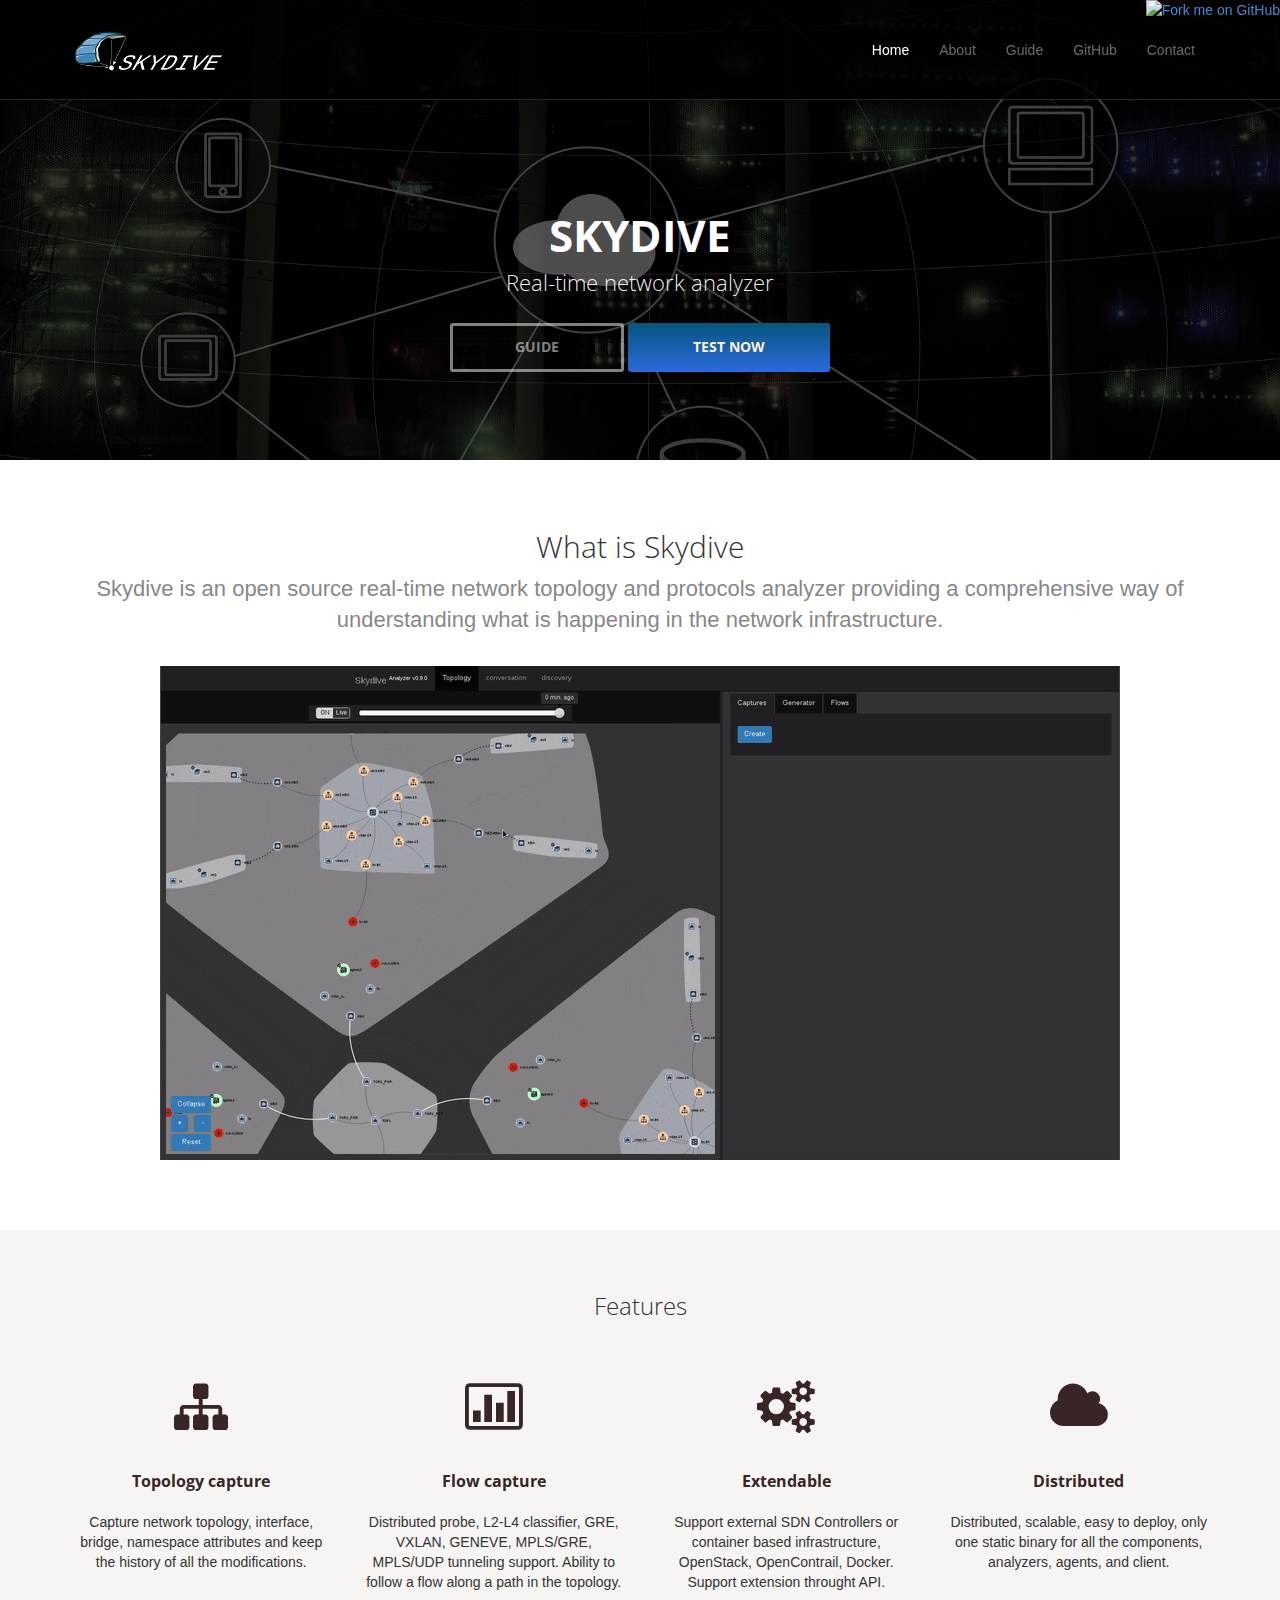
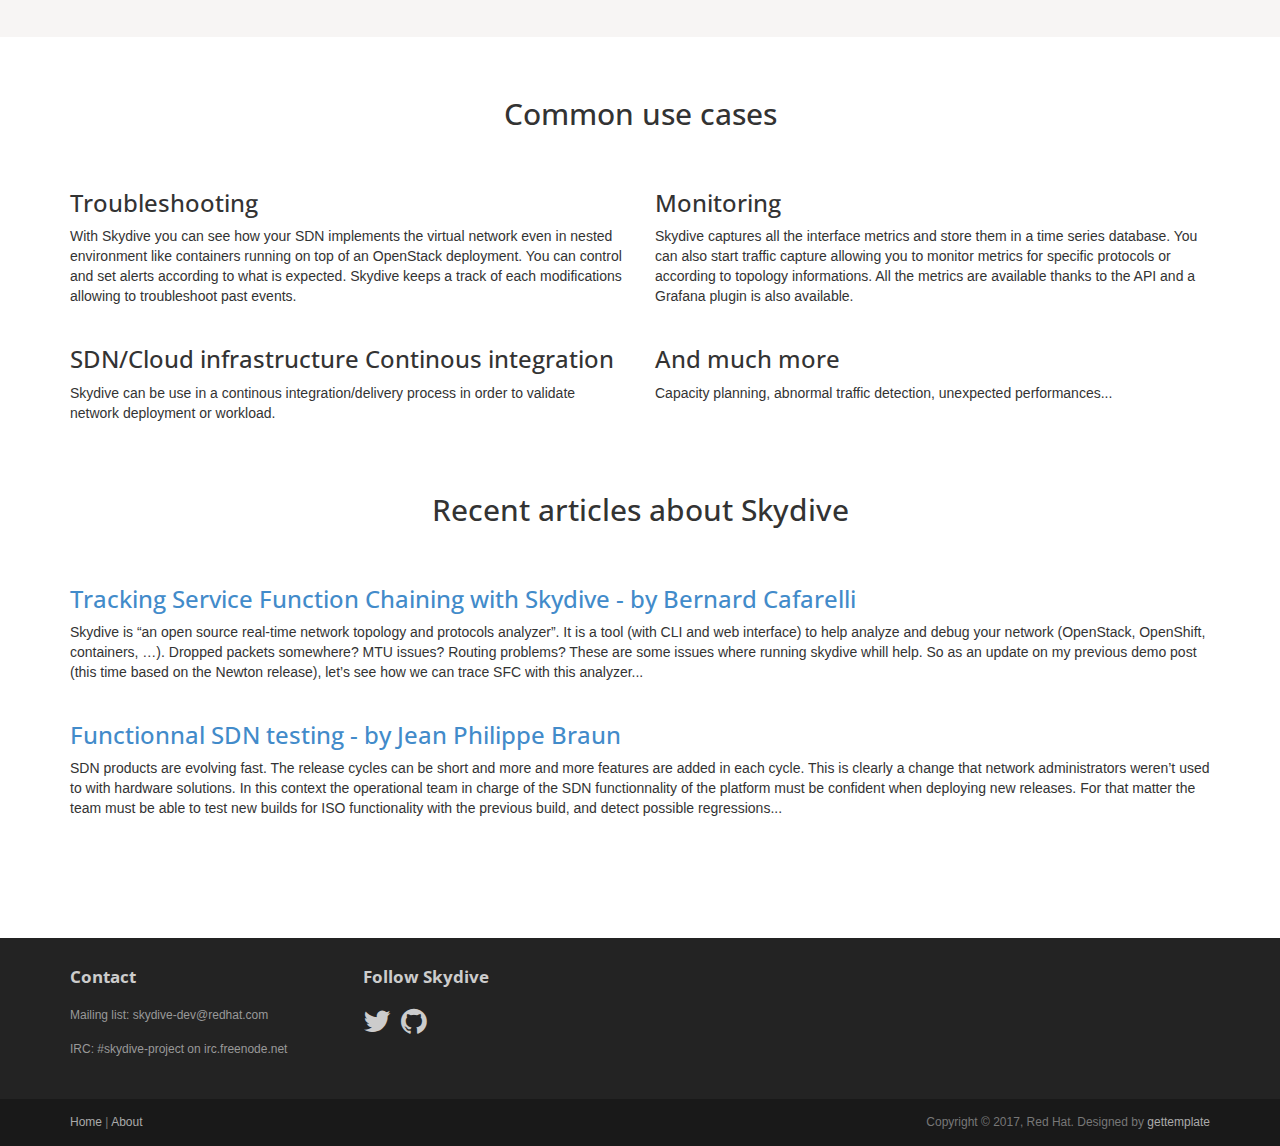
==== index.html @ 3c9983b2 "Single" ====
<!DOCTYPE html>
<html lang="en">
<head>
	<meta charset="utf-8">
	<meta name="viewport"    content="width=device-width, initial-scale=1.0">
	<meta name="description" content="">
	<meta name="author"      content="Sergey Pozhilov (GetTemplate.com)">

	<title>Skydive - Real-time network analyzer</title>

	<link rel="shortcut icon" href="assets/images/gt_favicon.png">

	<link rel="stylesheet" media="screen" href="http://fonts.googleapis.com/css?family=Open+Sans:300,400,700">
	<link rel="stylesheet" href="assets/css/bootstrap.min.css">
	<link rel="stylesheet" href="assets/css/font-awesome.min.css">

	<!-- Custom styles for our template -->
	<link rel="stylesheet" href="assets/css/bootstrap-theme.css" media="screen" >
	<link rel="stylesheet" href="assets/css/main.css">

	<!-- HTML5 shim and Respond.js IE8 support of HTML5 elements and media queries -->
	<!--[if lt IE 9]>
	<script src="assets/js/html5shiv.js"></script>
	<script src="assets/js/respond.min.js"></script>
	<![endif]-->
</head>

<body class="home">
	<a href="https://github.com/skydive-project/skydive"><img style="position: absolute; top: 0; right: 0; border: 0; z-index: 99999" src="https://camo.githubusercontent.com/365986a132ccd6a44c23a9169022c0b5c890c387/68747470733a2f2f73332e616d617a6f6e6177732e636f6d2f6769746875622f726962626f6e732f666f726b6d655f72696768745f7265645f6161303030302e706e67" alt="Fork me on GitHub" data-canonical-src="https://s3.amazonaws.com/github/ribbons/forkme_right_red_aa0000.png"></a>
	<!-- Fixed navbar -->
	<div class="navbar navbar-inverse navbar-fixed-top headroom" >
		<div class="container">
			<div class="navbar-header">
				<!-- Button for smallest screens -->
				<button type="button" class="navbar-toggle" data-toggle="collapse" data-target=".navbar-collapse"><span class="icon-bar"></span> <span class="icon-bar"></span> <span class="icon-bar"></span> </button>
				<a class="navbar-brand" href="index.html"><img src="assets/images/logo.png" alt="Progressus HTML5 template"></a>
			</div>
			<div class="navbar-collapse collapse">
				<ul class="nav navbar-nav pull-right">
					<li class="active"><a href="/#">Home</a></li>
					<li><a href="/#about">About</a></li>
					<li><a href="http://skydive-project.github.io/skydive/">Guide</a></li>
					<li><a href="https://github.com/skydive-project/skydive">GitHub</a></li>
					<!--li class="dropdown">
						<a href="#" class="dropdown-toggle" data-toggle="dropdown">Blog <b class="caret"></b></a>
						<ul class="dropdown-menu">
							<li><a href="sidebar-left.html">Left Sidebar</a></li>
							<li class="active"><a href="sidebar-right.html">Right Sidebar</a></li>
						</ul>
					</li-->
					<li><a href="contact.html">Contact</a></li>
				</ul>
			</div><!--/.nav-collapse -->
		</div>
	</div>
	<!-- /.navbar -->

	<!-- Header -->
	<header id="head">
		<div class="container">
			<div class="row">
				<h1 class="lead"><strong>SKYDIVE</strong></h1>
				<p class="tagline">Real-time network analyzer</p>
				<p><a href="http://skydive-project.github.io/skydive/" class="btn btn-default btn-lg" role="button">GUIDE</a> <a href="https://github.com/skydive-project/skydive#quick-start" class="btn btn-action btn-lg" role="button">TEST NOW</a></p>
			</div>
		</div>
	</header>
	<!-- /Header -->

	<!-- Intro -->
	<a id="about"></a>
	<div class="container text-center">
		<br> <br>
		<h2 class="thin">What is Skydive</h2>
		<p class="text-muted">
			Skydive is an open source real-time network topology and protocols analyzer providing a comprehensive way of understanding what is happening in the network infrastructure.
		</p>
		<p>
			<br>
			<img src="/assets/images/screencast.gif"/>
		</p>
	</div>
	<!-- /Intro-->

	<!-- Highlights - jumbotron -->
	<div class="jumbotron top-space">
		<div class="container">

			<h3 class="text-center thin">Features</h3>

			<div class="row">
				<div class="col-md-3 col-sm-6 highlight">
					<div class="h-caption"><h4><i class="fa fa-sitemap fa-5"></i>Topology capture</h4></div>
					<div class="h-body text-center">
						<p>Capture network topology, interface, bridge, namespace attributes and keep the history of all the modifications.</p>
					</div>
				</div>
				<div class="col-md-3 col-sm-6 highlight">
					<div class="h-caption"><h4><i class="fa fa-bar-chart-o fa-5"></i>Flow capture</h4></div>
					<div class="h-body text-center">
						<p>Distributed probe, L2-L4 classifier, GRE, VXLAN, GENEVE, MPLS/GRE, MPLS/UDP tunneling support. Ability to follow a flow along a path in the topology.</p>
					</div>
				</div>
				<div class="col-md-3 col-sm-6 highlight">
					<div class="h-caption"><h4><i class="fa fa-gears fa-5"></i>Extendable</h4></div>
					<div class="h-body text-center">
						<p>Support external SDN Controllers or container based infrastructure, OpenStack, OpenContrail, Docker. Support extension throught API.</p>
					</div>
				</div>
				<div class="col-md-3 col-sm-6 highlight">
					<div class="h-caption"><h4><i class="fa fa-cloud fa-5"></i>Distributed</h4></div>
					<div class="h-body text-center">
						<p>Distributed, scalable, easy to deploy, only one static binary for all the components, analyzers, agents, and client.</p>
					</div>
				</div>
			</div> <!-- /row  -->

		</div>
	</div>
	<!-- /Highlights -->

	<!-- container -->
	<div class="container">

		<h2 class="text-center top-space">Common use cases</h2>
		<br>

		<div class="row">
			<div class="col-sm-6">
				<h3>Troubleshooting</h3>
				<p>
					With Skydive you can see how your SDN implements the virtual network even in nested environment like containers running on top of an OpenStack deployment. You can control and set alerts according to what is expected. Skydive keeps a track of each modifications allowing to troubleshoot past events.
				</p>
			</div>
			<div class="col-sm-6">
				<h3>Monitoring</h3>
				<p>
					Skydive captures all the interface metrics and store them in a time series database. You can also start traffic capture allowing you to monitor metrics for specific protocols or according to topology informations. All the metrics are available thanks to the API and a Grafana plugin is also available.
				</p>
			</div>
		</div> <!-- /row -->

		<div class="row">
			<div class="col-sm-6">
				<h3>SDN/Cloud infrastructure Continous integration</h3>
				<p>
					Skydive can be use in a continous integration/delivery process in order to validate network deployment or workload.
				</p>
			</div>
			<div class="col-sm-6">
				<h3>And much more</h3>
				<p>
					Capacity planning, abnormal traffic detection, unexpected performances...
				</p>
			</div>
		</div> <!-- /row -->



		<!--div class="jumbotron top-space">
			<h4></h4>
			<p class="text-right"><a class="btn btn-primary btn-large">Learn more »</a></p>
		</div-->

	</div>	<!-- /container -->

	<!-- container -->
	<div class="container">

		<h2 class="text-center top-space">Recent articles about Skydive</h2>
		<br>

		<div class="row">
			<div class="col-sm-12">
				<h3><a href="http://blog.cafarelli.fr/2017/02/tracking-service-function-chaining-with-skydive/">Tracking Service Function Chaining with Skydive - by Bernard Cafarelli</a></h3>
				<p>
					Skydive is “an open source real-time network topology and protocols analyzer”. It is a tool (with CLI and web interface) to help analyze and debug your network (OpenStack, OpenShift, containers, …). Dropped packets somewhere? MTU issues? Routing problems? These are some issues where running skydive whill help.
					So as an update on my previous demo post (this time based on the Newton release), let’s see how we can trace SFC  with this analyzer...
				</p>
			</div>
		</div> <!-- /row -->

		<div class="row">
			<div class="col-sm-12">
				<h3><a href="https://dev.cloudwatt.com/en/blog/functionnal-sdn-testing.html">Functionnal SDN testing - by Jean Philippe Braun</a></h3>
				<p>
					SDN products are evolving fast. The release cycles can be short and more and more features are added in each cycle. This is clearly a change that network administrators weren’t used to with hardware solutions.
					In this context the operational team in charge of the SDN functionnality of the platform must be confident when deploying new releases. For that matter the team must be able to test new builds for ISO functionality with the previous build, and detect possible regressions...
			</div>
		</div> <!-- /row -->



		<!--div class="jumbotron top-space">
			<h4></h4>
			<p class="text-right"><a class="btn btn-primary btn-large">Learn more »</a></p>
		</div-->

	</div>	<!-- /container -->

	<!-- Social links. @TODO: replace by link/instructions in template -->
	<section id="social">
		<div class="container">
			<div class="wrapper clearfix">
				<!-- AddThis Button BEGIN -->
				<div class="addthis_toolbox addthis_default_style">
				<a class="addthis_button_facebook_like" fb:like:layout="button_count"></a>
				<a class="addthis_button_tweet"></a>
				<a class="addthis_button_linkedin_counter"></a>
				<a class="addthis_button_google_plusone" g:plusone:size="medium"></a>
				</div>
				<!-- AddThis Button END -->
			</div>
		</div>
	</section>
	<!-- /social links -->

	<footer id="footer" class="top-space">

		<div class="footer1">
			<div class="container">
				<div class="row">

					<div class="col-md-3 widget">
						<h3 class="widget-title">Contact</h3>
						<div class="widget-body">
							<p>
								Mailing list: skydive-dev@redhat.com<br>
								<br>
								IRC: #skydive-project on irc.freenode.net
							</p>
						</div>
					</div>

					<div class="col-md-3 widget">
						<h3 class="widget-title">Follow Skydive</h3>
						<div class="widget-body">
							<p class="follow-me-icons">
								<a href="https://twitter.com/skydive_project"><i class="fa fa-twitter fa-2"></i></a>
								<a href="https://github.com/skydive-project"><i class="fa fa-github fa-2"></i></a>
							</p>
						</div>
					</div>

					<!--div class="col-md-6 widget">
						<h3 class="widget-title">Text widget</h3>
						<div class="widget-body">
							<p></p>
						</div>
					</div-->

				</div> <!-- /row of widgets -->
			</div>
		</div>

		<div class="footer2">
			<div class="container">
				<div class="row">

					<div class="col-md-6 widget">
						<div class="widget-body">
							<p class="simplenav">
								<a href="/#">Home</a> |
								<a href="/#about">About</a>
							</p>
						</div>
					</div>

					<div class="col-md-6 widget">
						<div class="widget-body">
							<p class="text-right">
								Copyright &copy; 2017, Red Hat. Designed by <a href="http://gettemplate.com/" rel="designer">gettemplate</a>
							</p>
						</div>
					</div>

				</div> <!-- /row of widgets -->
			</div>
		</div>
	</footer>
	<!-- JavaScript libs are placed at the end of the document so the pages load faster -->
	<script src="http://ajax.googleapis.com/ajax/libs/jquery/1.10.2/jquery.min.js"></script>
	<script src="http://netdna.bootstrapcdn.com/bootstrap/3.0.0/js/bootstrap.min.js"></script>
	<script src="assets/js/headroom.min.js"></script>
	<script src="assets/js/jQuery.headroom.min.js"></script>
	<script src="assets/js/template.js"></script>
</body>
</html>
---- assets/css/main.css ----
/* Header */
#head { background:#181015 url( ../images/bg_header.jpg) no-repeat; background-size: cover; min-height:460px; text-align: center; padding-top:180px; color:white; font-family:"Open sans", Helvetica, Arial; font-weight:300; }
#head.secondary { height:100px; min-height: 100px; padding-top:0px; }
	#head .lead { font-family:"Open sans", Helvetica, Arial; font-size:44px; margin-bottom:6px; color:white; line-height:1.15em; }
	#head .tagline { font-size: 22px; color:rgba(255,255,255,0.95); margin-bottom:25px; }
		#head .tagline a { color:#fff; }
	#head .btn { margin-bottom:10px;}
	#head .btn-default { text-shadow: none; background:transparent; color:rgba(255,255,255,.5); -webkit-box-shadow:inset 0px 0px 0px 3px rgba(255,255,255,.5); -moz-box-shadow:inset 0px 0px 0px 3px rgba(255,255,255,.5); box-shadow:inset 0px 0px 0px 3px rgba(255,255,255,.5); background: transparent; }
		#head .btn-default:hover,
		#head .btn-default:focus { color:rgba(255,255,255,.8); -webkit-box-shadow:inset 0px 0px 0px 3px rgba(255,255,255,.8); -moz-box-shadow:inset 0px 0px 0px 3px rgba(255,255,255,.8); box-shadow:inset 0px 0px 0px 3px rgba(255,255,255,.8); background: transparent; }
		#head .btn-default:active,
		#head .btn-default.active { color:#fff; -webkit-box-shadow:inset 0px 0px 0px 3px #fff; -moz-box-shadow:inset 0px 0px 0px 3px #fff; box-shadow:inset 0px 0px 0px 3px #fff; background: transparent; }

@media (max-width: 767px) {
	#head { min-height:420px; padding-top:160px; }
	#head .lead { font-size: 34px; }
}


/* Autohide navbar */
.slideUp { top:-100px; }
.headroom { -webkit-transition: all 0.4s ease-out; -moz-transition: all 0.4s ease-out; -o-transition: all 0.4s ease-out; transition: all 0.4s ease-out; }


/* Highlights (in jumbotron in most cases) */
.highlight { margin-top:40px; }
	.h-caption { text-align: center; }
	.h-caption i { display:block; font-size: 54px; color:#382526; margin-bottom:36px; }
	.h-caption h4 { color:#382526; font-size: 16px; font-weight: bold; margin-bottom:20px; }
	.h-body { }


/* Typography */
h1, h2, h3, h4, h5, h6 { font-family:"Open sans", Helvetica, Arial; }
h1, .h1, h2, .h2, h3, .h3 { margin-top:30px; }
blockquote { font-style: italic; font-family: Georgia; color:#999; margin:30px 0 30px; }
label { color: #777; }
.thin { font-weight:300; }
.page-title { margin-top:20px; font-weight:300; }
.text-muted { color:#888; }
.breadcrumb { background:none; padding:0; margin:30px 0 0px 0; }
ul.list-spaces li{ margin-bottom:10px; }

/* Helpers */
.container-full { margin: 0 auto; width: 100%; }
.top-space { margin-top: 60px; }
.top-margin { margin-top:20px; }

.container .text-muted {
	font-size: 22px;
}

img { max-width:100%; }
img.pull-right { margin-left: 10px; }
img.pull-left { margin-right: 10px; }
#map { width:100%; height:280px; }
#social { margin-top:50px; margin-bottom:50px; }
	#social .wrapper { width:340px; margin:0 auto; }

/* Main content block */
.maincontent { }

/* Sidebars */
.sidebar { padding-top:36px; padding-bottom:30px; }
	.sidebar .widget { margin-bottom:20px; }
	.sidebar h1, .sidebar .h1, .sidebar h2, .sidebar .h2, .sidebar h3, .sidebar .h3 { margin-top:20px; }

/* Footer */
.footer1 { background: #232323; padding: 30px 0 0 0; font-size: 12px; color: #999; }
	.footer1 a { color: #ccc; }
		.footer1 a:hover {color: #fff; }
	.footer1 .widget { margin-bottom:30px; }
	.footer1 .widget-title { font-size: 17px; font-weight: bold; color: #ccc; margin: 0 0 20px; }
	.footer1 .entry-meta { border-top: 1px solid #ccc; border-bottom: 1px solid #ccc; margin: 0 0 35px 0; padding: 2px 0; color: #888888; font-size: 12px; font-size: 0.75rem; }
		.footer1 .entry-meta a { color: #333333; }
		.footer1 .entry-meta .meta-in { border-top: 1px solid #ccc; border-bottom: 1px solid #ccc; padding: 10px 0; }
	.follow-me-icons { font-size:30px; }
		.follow-me-icons i { float:left; margin:0 10px 0 0; }

.footer2 { background: #191919; padding: 15px 0; color: #777; font-size: 12px; }
	.footer2 a { color: #aaa; }
		.footer2 a:hover { color: #fff; }
		.footer2 p { margin: 0; }

	.widget-simplenav { margin-left:-5px; }
	.widget-simplenav a{ margin:0 5px; }
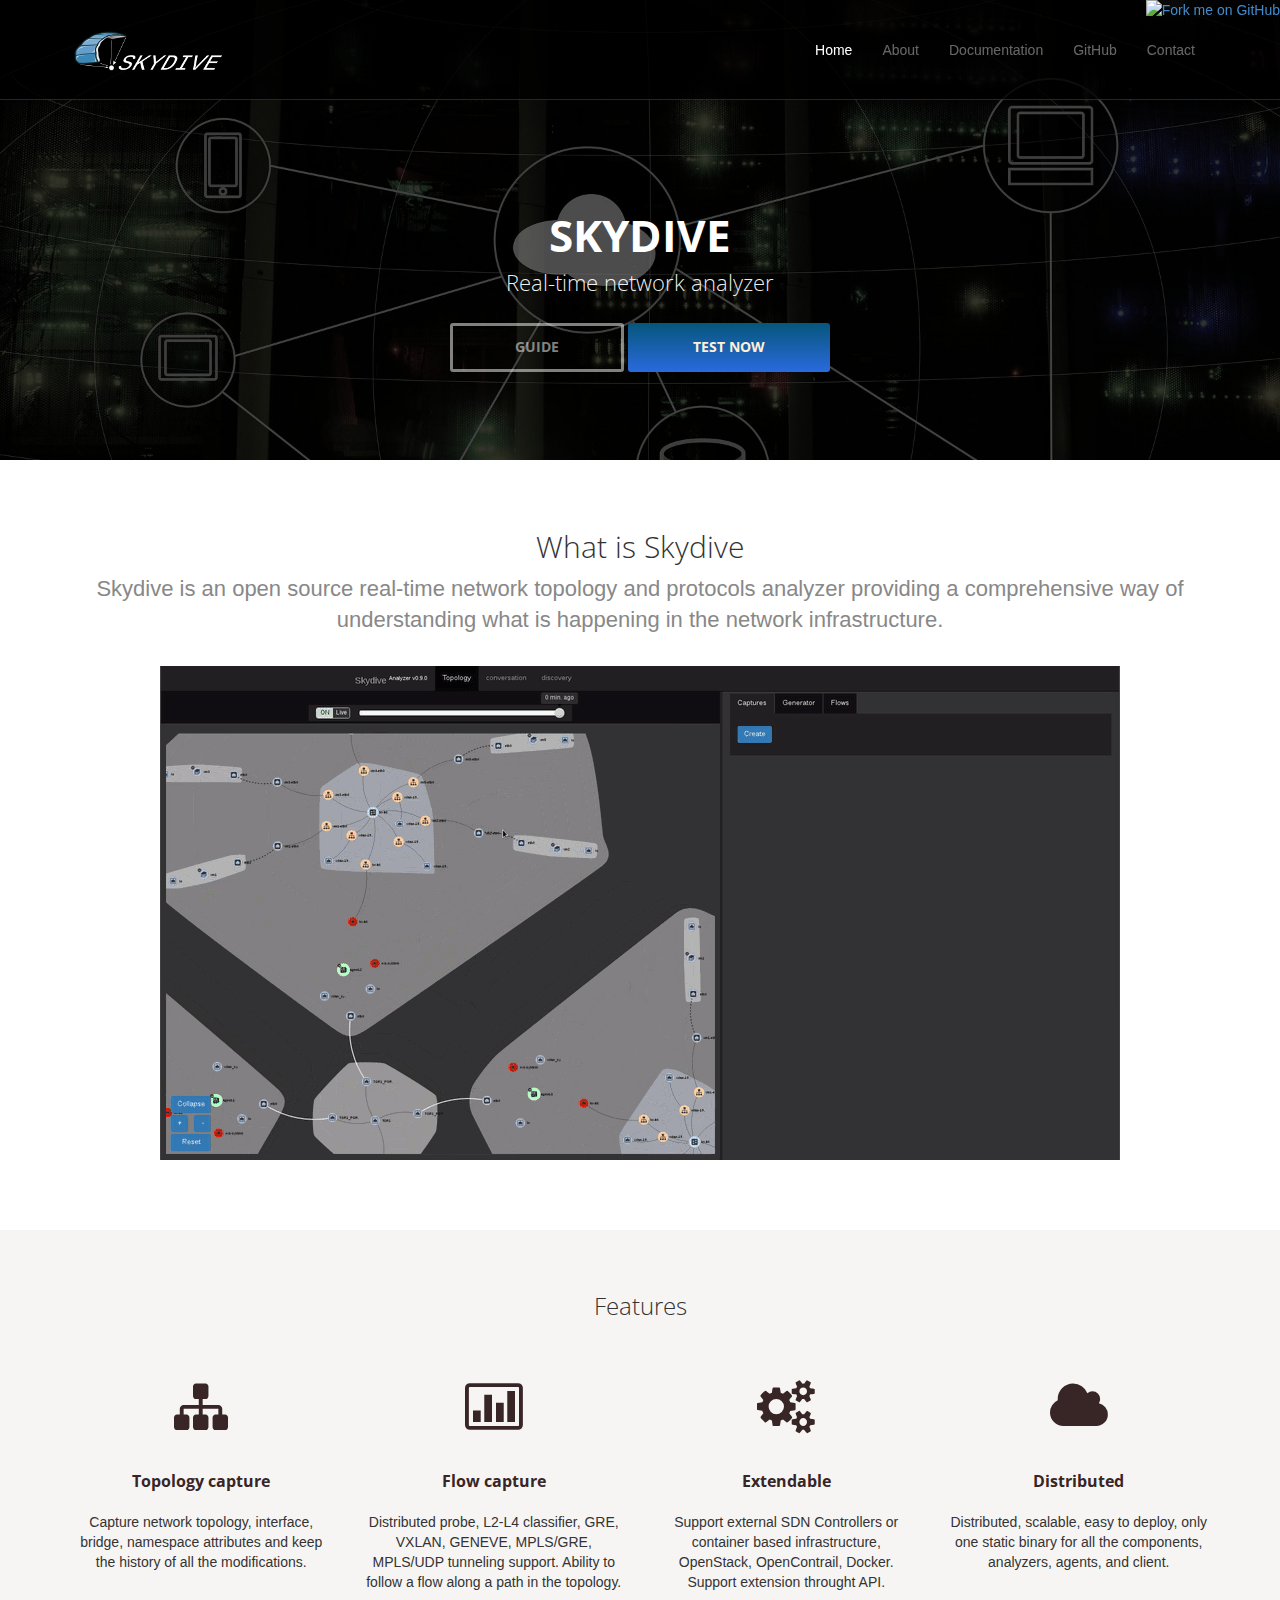
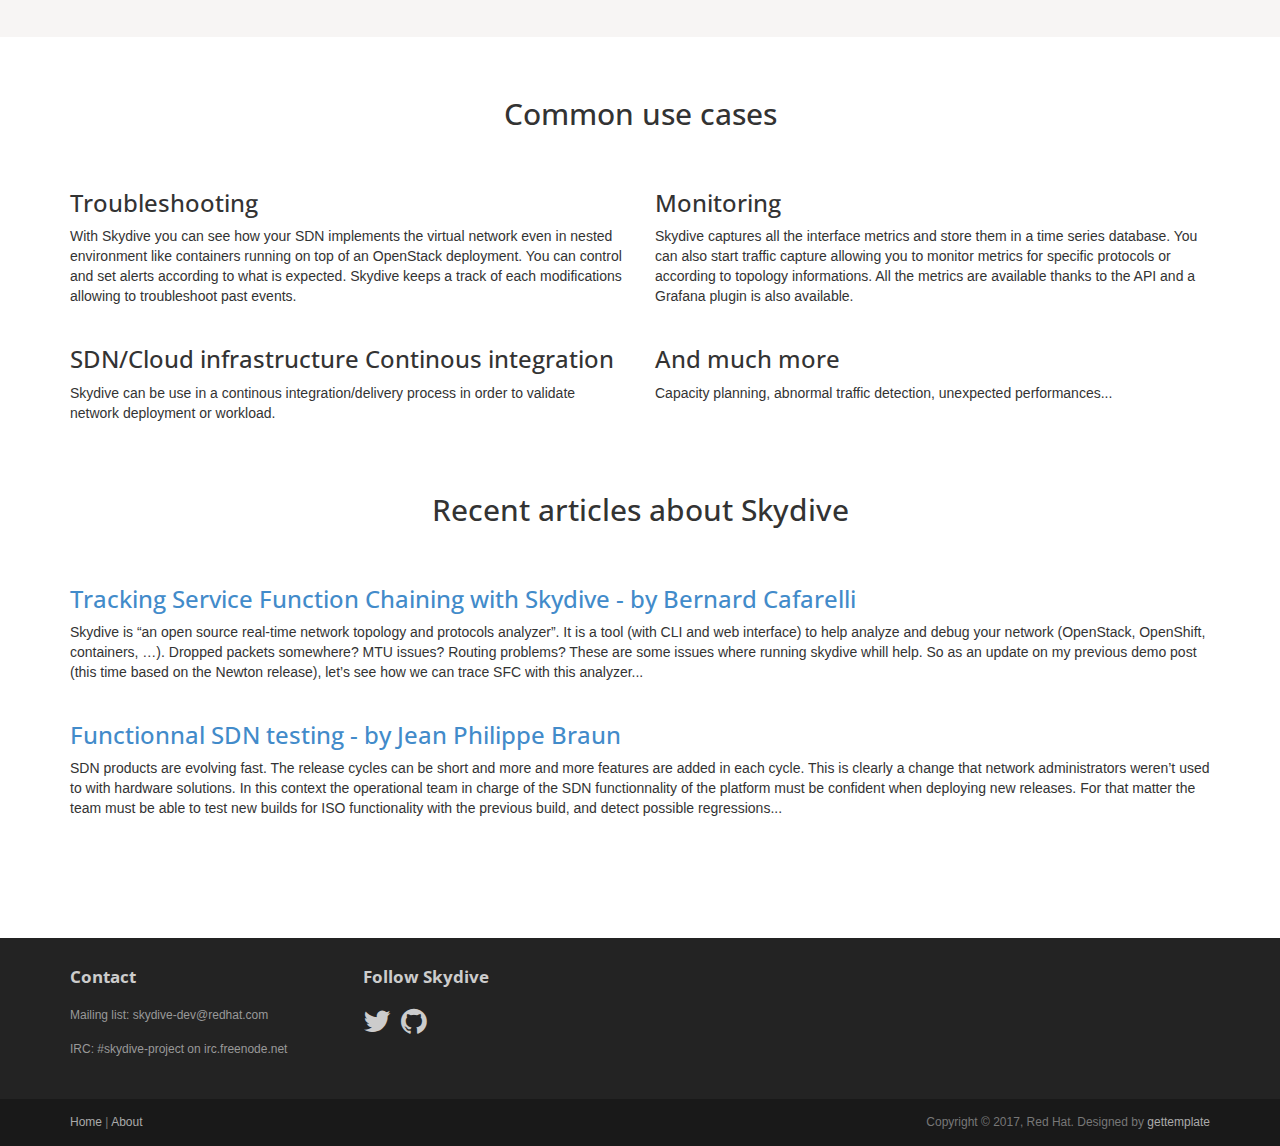
==== commit 86143ea1: "Single" ====
--- a/index.html
+++ b/index.html
@@ -39,7 +39,7 @@
 				<ul class="nav navbar-nav pull-right">
 					<li class="active"><a href="/#">Home</a></li>
 					<li><a href="/#about">About</a></li>
-					<li><a href="http://skydive-project.github.io/skydive/">Guide</a></li>
+					<li><a href="http://skydive-project.github.io/skydive/">Documentation</a></li>
 					<li><a href="https://github.com/skydive-project/skydive">GitHub</a></li>
 					<!--li class="dropdown">
 						<a href="#" class="dropdown-toggle" data-toggle="dropdown">Blog <b class="caret"></b></a>
@@ -61,7 +61,10 @@
 			<div class="row">
 				<h1 class="lead"><strong>SKYDIVE</strong></h1>
 				<p class="tagline">Real-time network analyzer</p>
-				<p><a href="http://skydive-project.github.io/skydive/" class="btn btn-default btn-lg" role="button">GUIDE</a> <a href="https://github.com/skydive-project/skydive#quick-start" class="btn btn-action btn-lg" role="button">TEST NOW</a></p>
+				<p>
+					<a href="http://skydive-project.github.io/skydive/" class="btn btn-default btn-lg" role="button">GUIDE</a>
+					<a href="https://github.com/skydive-project/skydive#quick-start" class="btn btn-action btn-lg" role="button">TEST NOW</a>
+				</p>
 			</div>
 		</div>
 	</header>
@@ -77,7 +80,7 @@
 		</p>
 		<p>
 			<br>
-			<img src="/assets/images/screencast.gif"/>
+			<img src="assets/images/screencast.gif"/>
 		</p>
 	</div>
 	<!-- /Intro-->
